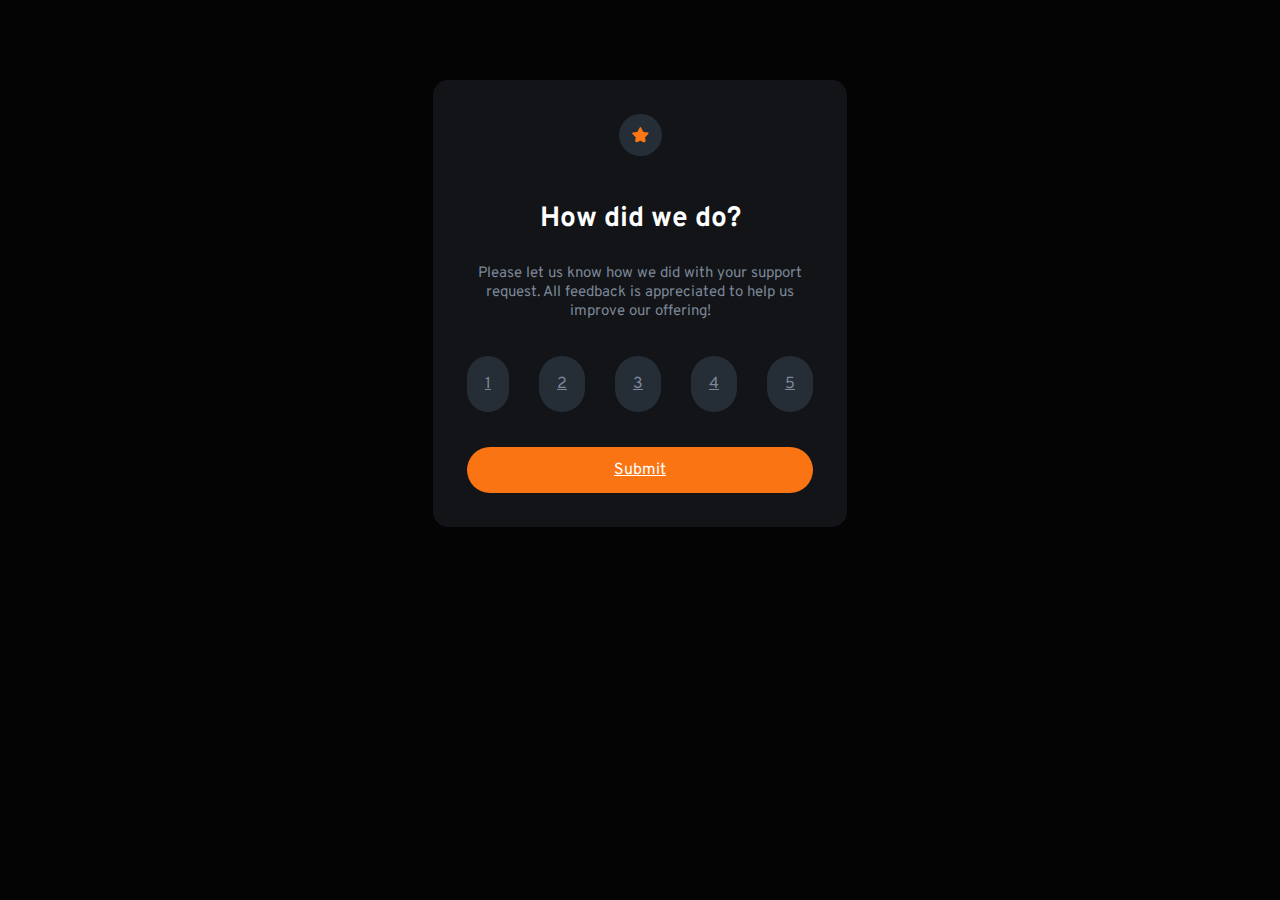
==== index.html @ 0fe9a016 "inital commit" ====
<!DOCTYPE html>
<html lang="en">
  <head>
    <meta charset="UTF-8" />
    <meta name="viewport" width="device-width, initial-scale=1" />
    <link rel="stylesheet" href="styles.css" type="text/css" />
    <link rel="preconnect" href="https://fonts.googleapis.com" />
    <link rel="preconnect" href="https://fonts.gstatic.com" crossorigin />
    <link
      href="https://fonts.googleapis.com/css2?family=Overpass:wght@400;700&display=swap"
      rel="stylesheet"
    />
    <title>Rating Cards</title>
  </head>

  <body>
    <section class="rating-card">
      <img
        src="/images/icon-star.svg"
        alt="star icon"
        class="rating-card__star-icon"
      />
      <h1 class="rating-card__h1">How did we do?</h1>
      <p class="rating-card__p">
        Please let us know how we did with your support request. All feedback is
        appreciated to help us improve our offering!
      </p>
      <div class="rating-card__rating-container">
        <a href="#" class="rating-btn">1</a>
        <a href="#" class="rating-btn">2</a>
        <a href="#" class="rating-btn">3</a>
        <a href="#" class="rating-btn">4</a>
        <a href="#" class="rating-btn">5</a>
      </div>
      <a href="" class="rating-card__sumbit-btn">Submit</a>
    </section>
    <section class="thank-you-card">
      <div class="thank-you-card__img-container">
        <img
          src="/images/illustration-thank-you.svg"
          alt="illustration icon"
          class="thank-you-card__illustration-icon"
        />
      </div>
      <p class="thank-you-card__text"></p>
      <h1 class="thank-you-card__h1">Thank you!</h1>
      <p class="thank-you-card__p">
        Please let us know how we did with your support request. All feedback is
        appreciated to help us improve our offering!
      </p>
      <a href="" class="thank-you-card__btn">Rate Again</a>
    </section>
    <script src="script.js"></script>
  </body>
</html>
---- styles.css ----
* {
  box-sizing: border-box;
  padding: 0;
  margin: 0;
}

body {
  font-family: "Overpass", sans-serif;
  background-color: rgb(4, 4, 4);
}
body .rating-card {
  background-color: hsl(216, 12%, 8%);
  margin: 5rem auto;
  padding: 2.125rem;
  border-radius: 0.9375rem;
  width: min(100% - 3.125rem, 25.875rem);
}
body .rating-card__star-icon {
  margin-bottom: 2.4375rem;
  background-color: hsl(213, 19%, 18%);
  border-radius: 50rem;
  padding: 0.8125rem;
}
body .rating-card__h1 {
  color: hsl(0, 0%, 100%);
  margin-bottom: 1.6875rem;
  font-size: 1.75rem;
}
body .rating-card__p {
  color: hsl(216, 12%, 54%);
  margin-bottom: 2.1875rem;
  font-size: 0.9375rem;
}
body .rating-card a {
  display: flex;
  justify-content: center;
  color: hsl(0, 0%, 100%);
  background-color: hsl(25, 97%, 53%);
  border-radius: 100rem;
  padding: 0.8rem 0;
}
body .rating-card a:hover {
  background-color: hsl(0, 0%, 100%);
  color: hsl(25, 97%, 53%);
}
body .rating-card__rating-container {
  display: flex;
  margin-bottom: 2.2125rem;
  justify-content: space-between;
}
body .rating-card__rating-container a {
  display: flex;
  justify-content: center;
  border-radius: 100rem;
  background-color: hsl(213, 19%, 18%);
  color: hsl(216, 12%, 54%);
  padding: 1.125rem;
}
body .rating-card__rating-container a:hover {
  background-color: hsl(0, 0%, 100%);
  color: hsl(25, 97%, 53%);
}
body .rating-card__rating-container a:focus {
  background-color: hsl(217, 12%, 63%);
  color: hsl(0, 0%, 100%);
}

* {
  box-sizing: border-box;
  padding: 0;
  margin: 0;
}

body {
  font-family: "Overpass", sans-serif;
  background-color: rgb(4, 4, 4);
  text-align: center;
}
body .thank-you-card {
  background-color: hsl(216, 12%, 8%);
  margin: 5rem auto;
  padding: 2.125rem;
  border-radius: 0.9375rem;
  width: min(100% - 3.125rem, 25.875rem);
}
body .thank-you-card__img-container {
  display: flex;
  justify-content: center;
}
body .thank-you-card__img-container img {
  margin: 0 0 2.7rem 0;
}
body .thank-you-card__h1 {
  color: hsl(0, 0%, 100%);
  margin: 1.9375rem 0 1.6875rem 0;
  font-size: 1.75rem;
}
body .thank-you-card__p {
  color: hsl(216, 12%, 54%);
  font-size: 0.9375rem;
  margin-bottom: 2.1875rem;
}
body .thank-you-card__text {
  border-radius: 100rem;
  background-color: hsl(213, 19%, 18%);
  color: hsl(25, 97%, 53%);
  padding: 0.75rem;
  font-size: 0.9rem;
  display: inline-block;
}
body .thank-you-card__btn {
  display: flex;
  justify-content: center;
  color: hsl(0, 0%, 100%);
  background-color: hsl(25, 97%, 53%);
  border-radius: 100rem;
  padding: 0.8rem 0;
}
body .thank-you-card__btn:hover {
  background-color: hsl(0, 0%, 100%);
  color: hsl(25, 97%, 53%);
}/*# sourceMappingURL=styles.css.map */
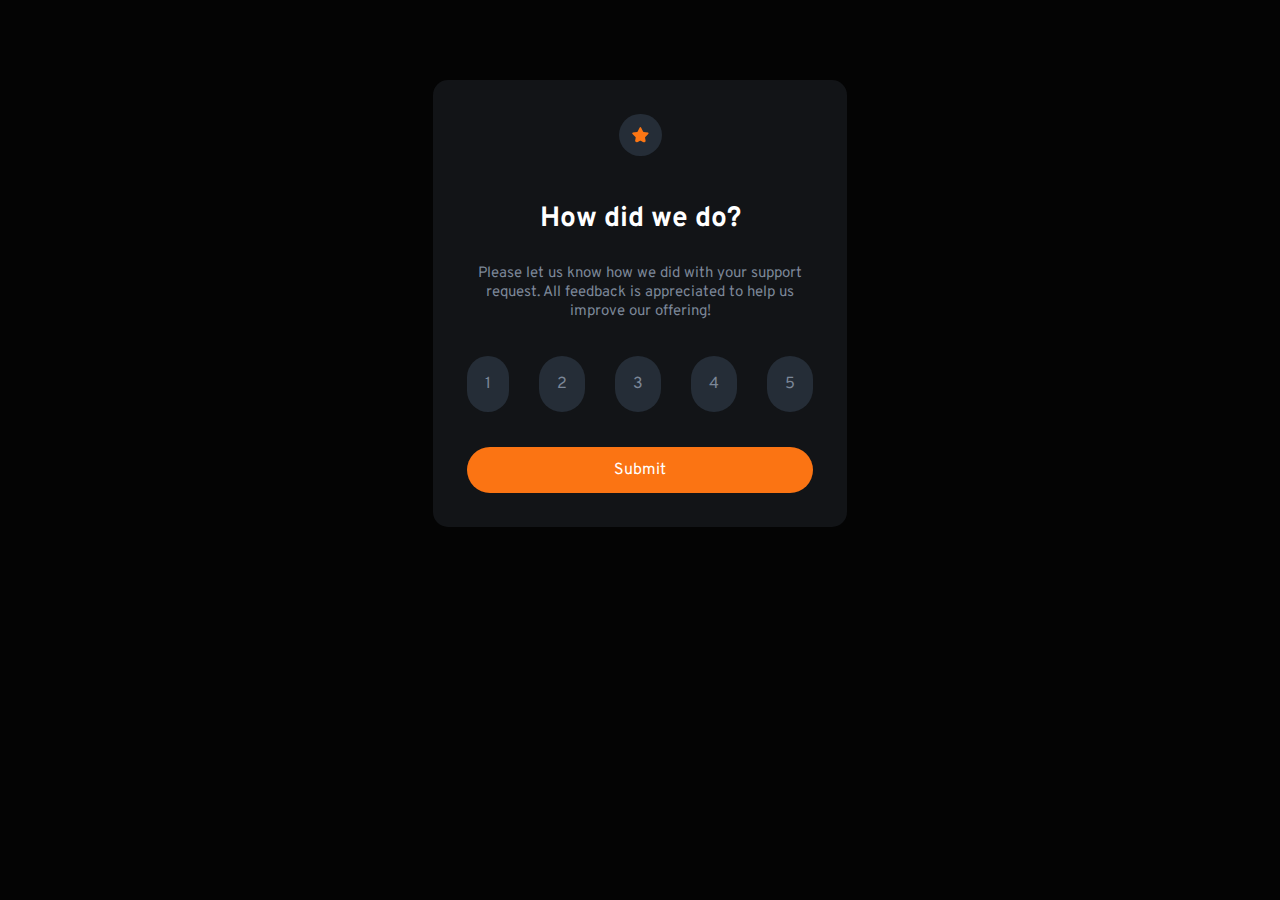
==== commit 36e1dacd: "refinement" ====
--- a/index.html
+++ b/index.html
@@ -3,7 +3,7 @@
   <head>
     <meta charset="UTF-8" />
     <meta name="viewport" width="device-width, initial-scale=1" />
-    <link rel="stylesheet" href="styles.css" type="text/css" />
+    <link rel="stylesheet" href="./css/scss/index.css" type="text/css" />
     <link rel="preconnect" href="https://fonts.googleapis.com" />
     <link rel="preconnect" href="https://fonts.gstatic.com" crossorigin />
     <link
@@ -50,6 +50,6 @@
       </p>
       <a href="" class="thank-you-card__btn">Rate Again</a>
     </section>
-    <script src="script.js"></script>
+    <script src="./js/index.js"></script>
   </body>
 </html>
--- a/css/scss/index.css
+++ b/css/scss/index.css
@@ -0,0 +1,117 @@
+* {
+  box-sizing: border-box;
+  padding: 0;
+  margin: 0;
+}
+
+body {
+  font-family: "Overpass", sans-serif;
+  background-color: rgb(4, 4, 4);
+  text-align: center;
+}
+
+a {
+  text-decoration: none;
+}
+
+.rating-card {
+  background-color: hsl(216, 12%, 8%);
+  margin: 5rem auto;
+  padding: 2.125rem;
+  border-radius: 0.9375rem;
+  width: min(100% - 3.125rem, 25.875rem);
+}
+.rating-card__star-icon {
+  margin-bottom: 2.4375rem;
+  background-color: hsl(213, 19%, 18%);
+  border-radius: 50rem;
+  padding: 0.8125rem;
+}
+.rating-card__h1 {
+  color: hsl(0, 0%, 100%);
+  margin-bottom: 1.6875rem;
+  font-size: 1.75rem;
+}
+.rating-card__p {
+  color: hsl(216, 12%, 54%);
+  margin-bottom: 2.1875rem;
+  font-size: 0.9375rem;
+}
+.rating-card a {
+  display: flex;
+  justify-content: center;
+  color: hsl(0, 0%, 100%);
+  background-color: hsl(25, 97%, 53%);
+  border-radius: 100rem;
+  padding: 0.8rem 0;
+}
+.rating-card a:hover {
+  background-color: hsl(0, 0%, 100%);
+  color: hsl(25, 97%, 53%);
+}
+.rating-card__rating-container {
+  display: flex;
+  margin-bottom: 2.2125rem;
+  justify-content: space-between;
+}
+.rating-card__rating-container a {
+  display: flex;
+  justify-content: center;
+  border-radius: 100rem;
+  background-color: hsl(213, 19%, 18%);
+  color: hsl(216, 12%, 54%);
+  padding: 1.125rem;
+}
+.rating-card__rating-container a:hover {
+  background-color: hsl(0, 0%, 100%);
+  color: hsl(25, 97%, 53%);
+}
+.rating-card__rating-container a:focus {
+  background-color: hsl(217, 12%, 63%);
+  color: hsl(0, 0%, 100%);
+}
+
+.thank-you-card {
+  background-color: hsl(216, 12%, 8%);
+  margin: 5rem auto;
+  padding: 2.125rem;
+  border-radius: 0.9375rem;
+  width: min(100% - 3.125rem, 25.875rem);
+}
+.thank-you-card__img-container {
+  display: flex;
+  justify-content: center;
+}
+.thank-you-card__img-container img {
+  margin: 0 0 2.7rem 0;
+}
+.thank-you-card__h1 {
+  color: hsl(0, 0%, 100%);
+  margin: 1.9375rem 0 1.6875rem 0;
+  font-size: 1.75rem;
+}
+.thank-you-card__p {
+  color: hsl(216, 12%, 54%);
+  font-size: 0.9375rem;
+  margin-bottom: 2.1875rem;
+}
+.thank-you-card__text {
+  border-radius: 100rem;
+  background-color: hsl(213, 19%, 18%);
+  color: hsl(25, 97%, 53%);
+  padding: 0.75rem;
+  font-size: 0.9rem;
+  display: inline-block;
+}
+.thank-you-card__btn {
+  display: flex;
+  justify-content: center;
+  color: hsl(0, 0%, 100%);
+  background-color: hsl(25, 97%, 53%);
+  border-radius: 100rem;
+  padding: 0.8rem 0;
+}
+.thank-you-card__btn:hover {
+  background-color: hsl(0, 0%, 100%);
+  color: hsl(25, 97%, 53%);
+}/*# sourceMappingURL=index.css.map */